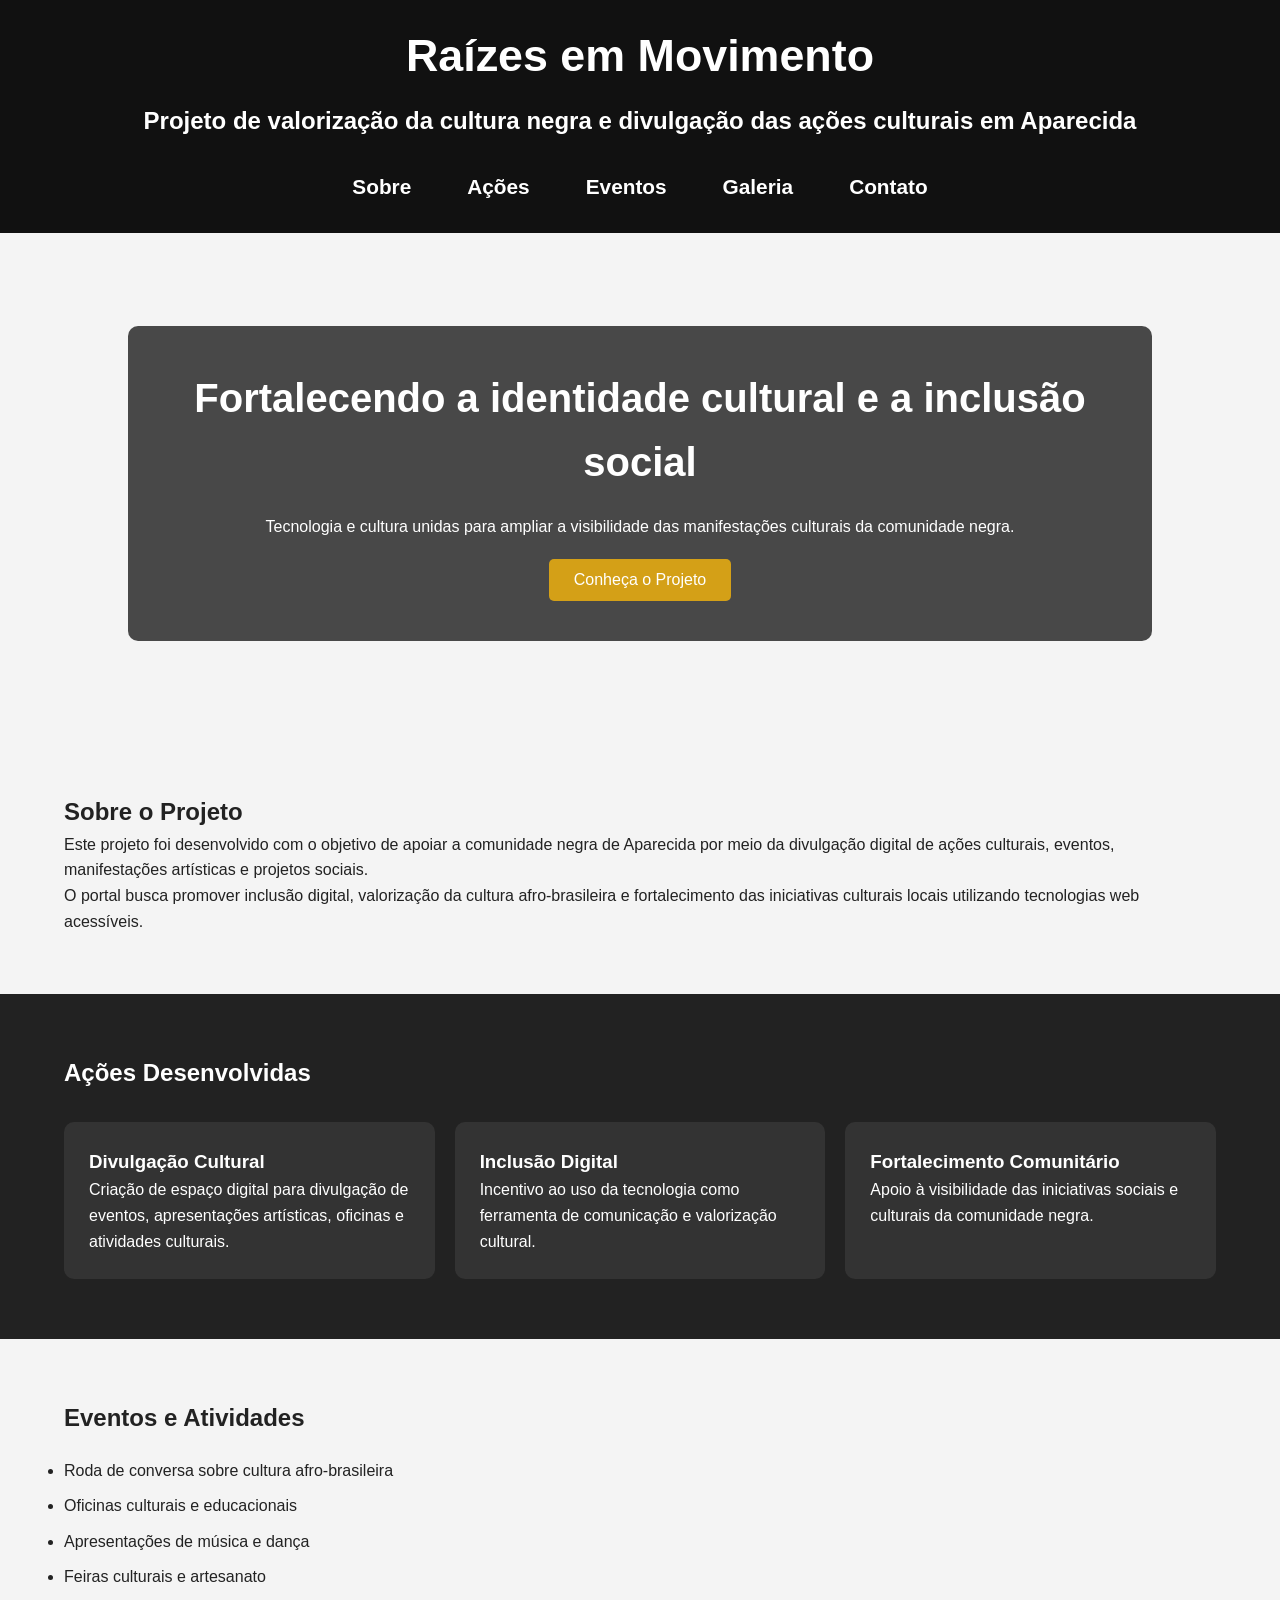
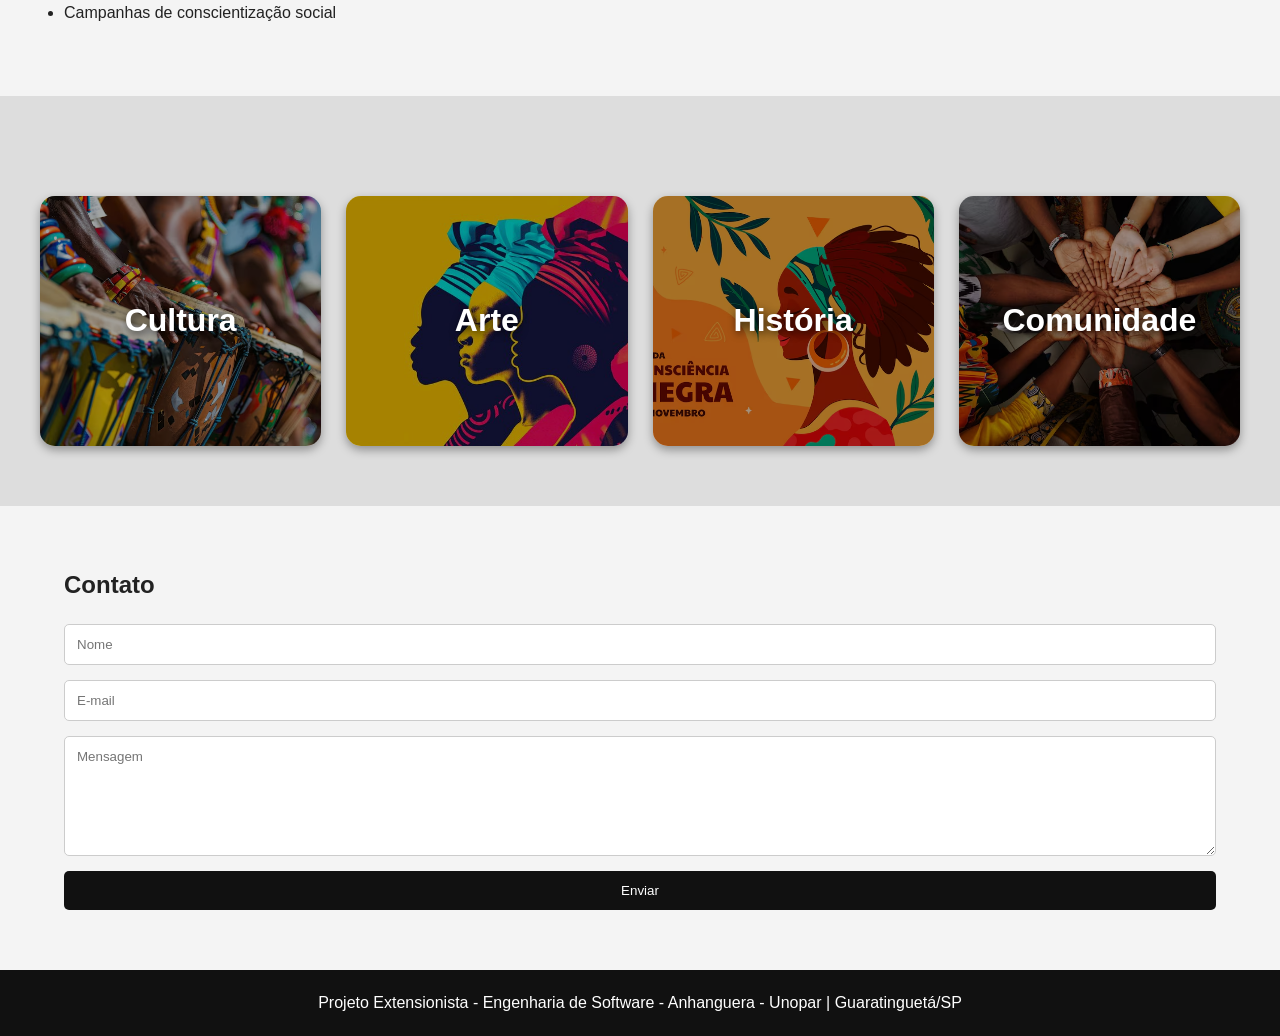
==== index.html @ 5358b911 "first commit" ====
<!doctype html>
<html lang="pt-BR">
  <head>
    <meta charset="UTF-8" />
    <meta name="viewport" content="width=device-width, initial-scale=1.0" />
    <title>Raízes em Movimento - Cultura Negra em Aparecida</title>
    <link rel="stylesheet" href="./css/style.css" />
  </head>
  <body>
    <header>
      <div class="container">
        <h1>Raízes em Movimento</h1>
        <p>
          <h2>Projeto de valorização da cultura negra e divulgação das ações culturais em Aparecida</h2>          
        </p>

        <nav>
          <a href="#sobre">Sobre</a>
          <a href="#acoes">Ações</a>
          <a href="#eventos">Eventos</a>
          <a href="#galeria">Galeria</a>
          <a href="#contato">Contato</a>
        </nav>
      </div>
    </header>

    <section class="banner">
      <div class="overlay">
        <h2>Fortalecendo a identidade cultural e a inclusão social</h2>
        <p>
          Tecnologia e cultura unidas para ampliar a visibilidade das
          manifestações culturais da comunidade negra.
        </p>
        <button onclick="mostrarMensagem()">Conheça o Projeto</button>
      </div>
    </section>

    <section id="sobre" class="container section">
      <h2>Sobre o Projeto</h2>
      <p>
        Este projeto foi desenvolvido com o objetivo de apoiar a comunidade
        negra de Aparecida por meio da divulgação digital de ações culturais,
        eventos, manifestações artísticas e projetos sociais.
      </p>

      <p>
        O portal busca promover inclusão digital, valorização da cultura
        afro-brasileira e fortalecimento das iniciativas culturais locais
        utilizando tecnologias web acessíveis.
      </p>
    </section>

    <section id="acoes" class="section dark-section">
      <div class="container">
        <h2>Ações Desenvolvidas</h2>

        <div class="cards">
          <div class="card">
            <h3>Divulgação Cultural</h3>
            <p>
              Criação de espaço digital para divulgação de eventos,
              apresentações artísticas, oficinas e atividades culturais.
            </p>
          </div>

          <div class="card">
            <h3>Inclusão Digital</h3>
            <p>
              Incentivo ao uso da tecnologia como ferramenta de comunicação e
              valorização cultural.
            </p>
          </div>

          <div class="card">
            <h3>Fortalecimento Comunitário</h3>
            <p>
              Apoio à visibilidade das iniciativas sociais e culturais da
              comunidade negra.
            </p>
          </div>
        </div>
      </div>
    </section>

    <section id="eventos" class="container section">
      <h2>Eventos e Atividades</h2>

      <ul class="eventos">
        <li>Roda de conversa sobre cultura afro-brasileira</li>
        <li>Oficinas culturais e educacionais</li>
        <li>Apresentações de música e dança</li>
        <li>Feiras culturais e artesanato</li>
        <li>Campanhas de conscientização social</li>
      </ul>
    </section>

    <section id="galeria" class="section galeria">
      <div class="galeria-grid">
        <div class="foto">
          <img
            src="./imgs/cultura.jpeg"
            alt="Evento cultural afro-brasileiro"
          />

          <div class="texto-foto">
            <h3>Cultura</h3>
          </div>
        </div>

        <div class="foto">
          <img src="./imgs/arte.jpg" alt="Apresentação artística" />

          <div class="texto-foto">
            <h3>Arte</h3>
          </div>
        </div>

        <div class="foto">
          <img
            src="./imgs/historia.jpeg"
            alt="História da cultura afro-brasileira"
          />

          <div class="texto-foto">
            <h3>História</h3>
          </div>
        </div>

        <div class="foto">
          <img src="./imgs/comunidade.jpg" alt="Comunidade cultural" />

          <div class="texto-foto">
            <h3>Comunidade</h3>
          </div>
        </div>
      </div>
    </section>

    <section id="contato" class="container section">
      <h2>Contato</h2>

      <form id="formContato">
        <input type="text" placeholder="Nome" required />
        <input type="email" placeholder="E-mail" required />
        <textarea placeholder="Mensagem" required></textarea>
        <button type="submit">Enviar</button>
      </form>

      <p id="mensagem"></p>
    </section>

    <footer>
      <p>
        Projeto Extensionista - Engenharia de Software - Anhanguera - Unopar |
        Guaratinguetá/SP
      </p>
    </footer>

    <button id="btnTopo" title="Voltar ao topo">↑</button>

    <script src="./script/script.js"></script>
  </body>
</html>
---- css/style.css ----
*{
    margin:0;
    padding:0;
    box-sizing:border-box;
    font-family: Arial, sans-serif;
}

body{
    background:#f4f4f4;
    color:#222;
    line-height:1.6;
}

.container{
    width:90%;
    max-width:1200px;
    margin:auto;
}

header{
    background:#111;
    color:white;
    padding:20px 0;
    text-align:center;
}

header h1{
    font-size:2.8rem;
    margin-bottom:10px;
}

nav{
    margin-top:20px;

    display:flex;
    justify-content:center;
    gap:20px;

    flex-wrap:wrap;
}

nav a{
    color:white;

    text-decoration:none;

    font-size:1.3rem;
    font-weight:bold;

    padding:10px 18px;

    border-radius:8px;

    transition:0.35s ease;

    position:relative;

    overflow:hidden;
}

nav a:hover{
    background:#d4a017;

    color:#111;

    transform:scale(1.08);

    box-shadow:0 4px 12px rgba(212,160,23,0.5);
}

.banner{
    background:url('https://images.unsplash.com/photo-1516280440614-37939bbacd81?q=80&w=1600&auto=format&fit=crop') center/cover;
    height:500px;
    display:flex;
    align-items:center;
    justify-content:center;
}

.overlay{
    background:rgba(0,0,0,0.7);
    color:white;
    padding:40px;
    text-align:center;
    border-radius:10px;
    width:80%;
}

.overlay h2{
    font-size:2.5rem;
    margin-bottom:20px;
}

.overlay button{
    margin-top:20px;
    padding:12px 25px;
    border:none;
    background:#d4a017;
    color:white;
    font-size:1rem;
    cursor:pointer;
    border-radius:5px;
}

.section{
    padding:60px 0;
}

.dark-section{
    background:#222;
    color:white;
}

.cards{
    display:grid;
    grid-template-columns:repeat(auto-fit,minmax(250px,1fr));
    gap:20px;
    margin-top:30px;
}

.card{
    background:#333;
    padding:25px;
    border-radius:10px;
}

.eventos{
    margin-top:20px;
}

.eventos li{
    margin-bottom:10px;
}

.galeria{
    background:#ddd;
}

.galeria-grid{
    display:grid;
    grid-template-columns:repeat(auto-fit,minmax(250px,1fr));
    gap:25px;

    margin-top:40px;

    padding:0 40px;
}

.foto{
    position:relative;
    width:100%;
    height:250px;
    overflow:hidden;
    border-radius:15px;
    box-shadow:0 4px 10px rgba(0,0,0,0.35);
    cursor:pointer;
}

.foto img{
    width:100%;
    height:100%;
    object-fit:cover;
    transition:0.5s;
}

.foto:hover img{
    transform:scale(1.1);
}

.texto-foto{
    position:absolute;
    top:0;
    left:0;

    width:100%;
    height:100%;

    display:flex;
    justify-content:center;
    align-items:center;

    background:rgba(0,0,0,0.35);

    opacity:1;

    transition:0.4s;
}

.texto-foto h3{
    color:white;
    font-size:2rem;
    font-weight:bold;
    text-shadow:2px 2px 8px rgba(0,0,0,0.8);
}

form{
    display:flex;
    flex-direction:column;
    gap:15px;
    margin-top:20px;
}

input, textarea{
    padding:12px;
    border:1px solid #ccc;
    border-radius:5px;
}

textarea{
    height:120px;
}

form button{
    padding:12px;
    background:#111;
    color:white;
    border:none;
    cursor:pointer;
    border-radius:5px;
}

footer{
    background:#111;
    color:white;
    text-align:center;
    padding:20px;
}

#btnTopo{
    position:fixed;

    bottom:25px;
    right:25px;

    width:50px;
    height:50px;

    border:none;
    border-radius:50%;

    background:#111;
    color:white;

    font-size:1.5rem;
    font-weight:bold;

    cursor:pointer;

    box-shadow:0 4px 10px rgba(0,0,0,0.3);

    opacity:0;
    visibility:hidden;

    transition:0.3s;

    z-index:999;
}

#btnTopo:hover{
    background:#d4a017;
    transform:scale(1.1);
}

#btnTopo.show{
    opacity:1;
    visibility:visible;
}
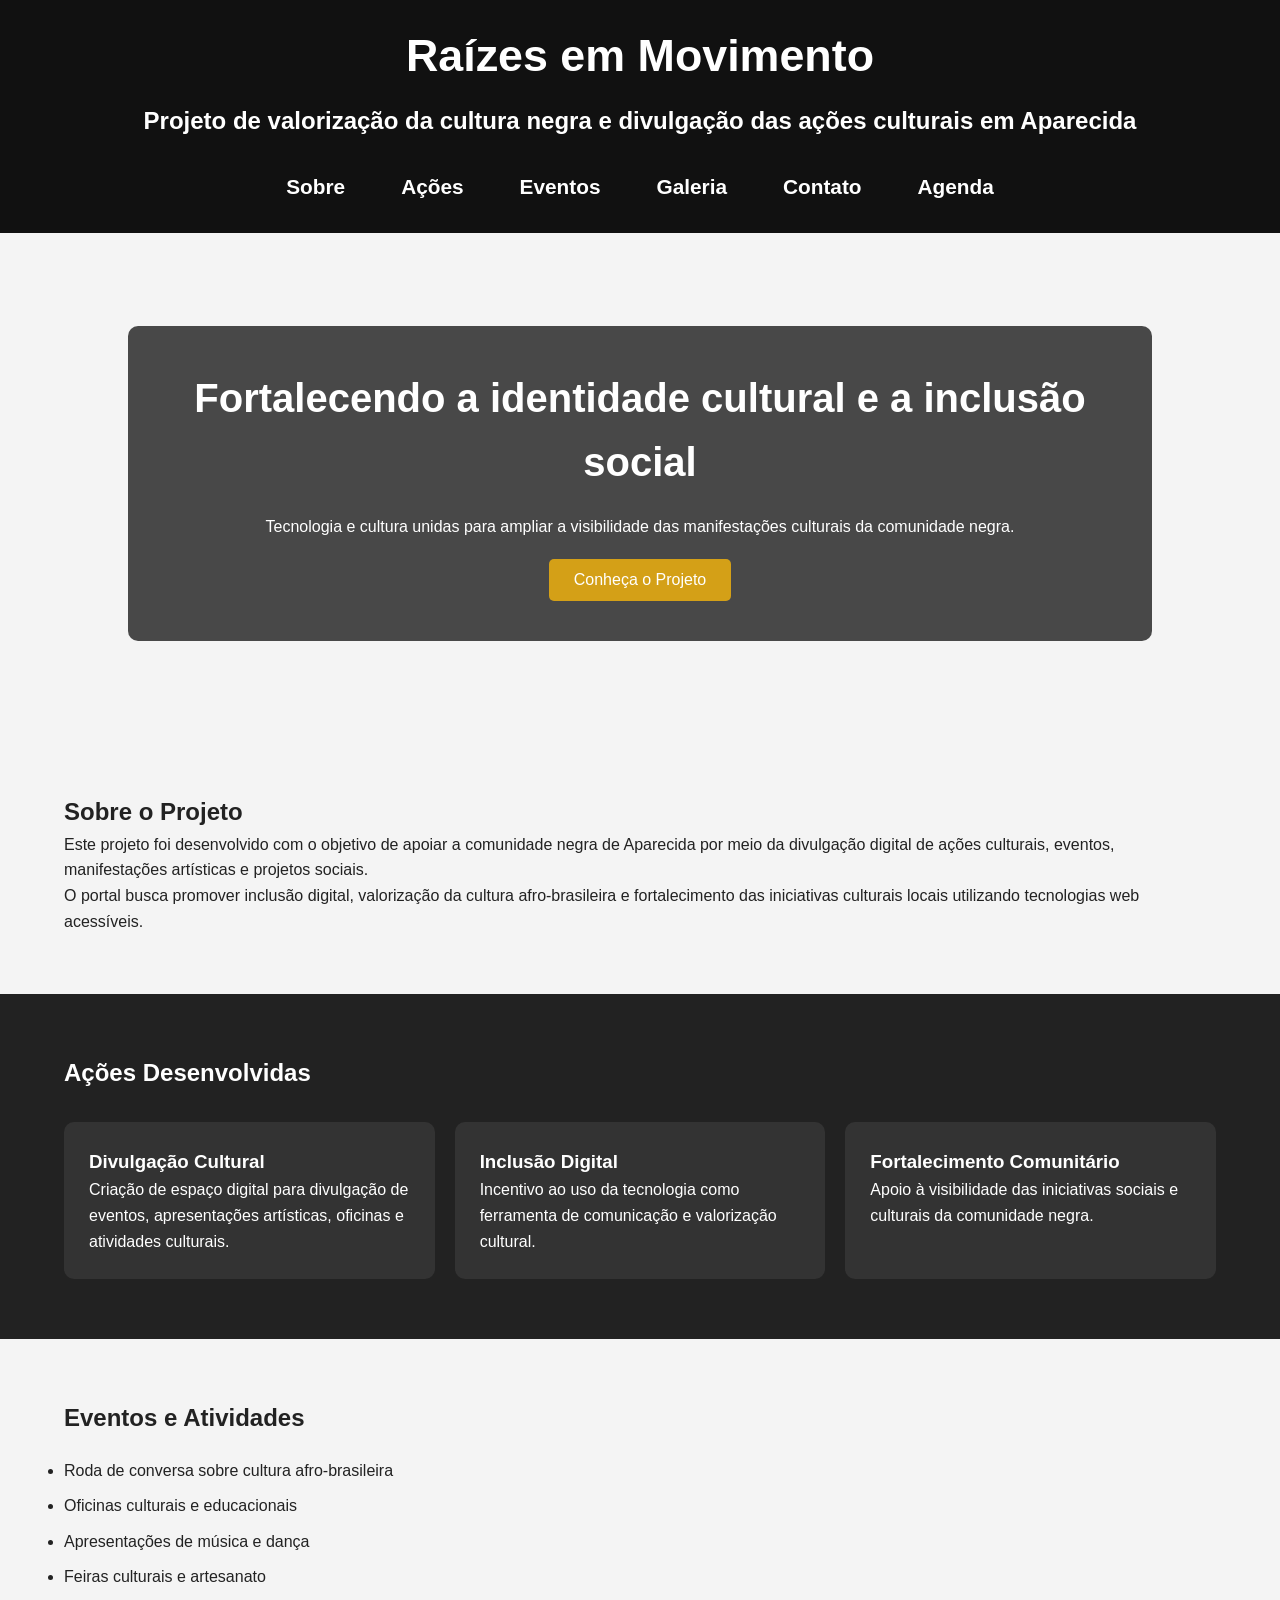
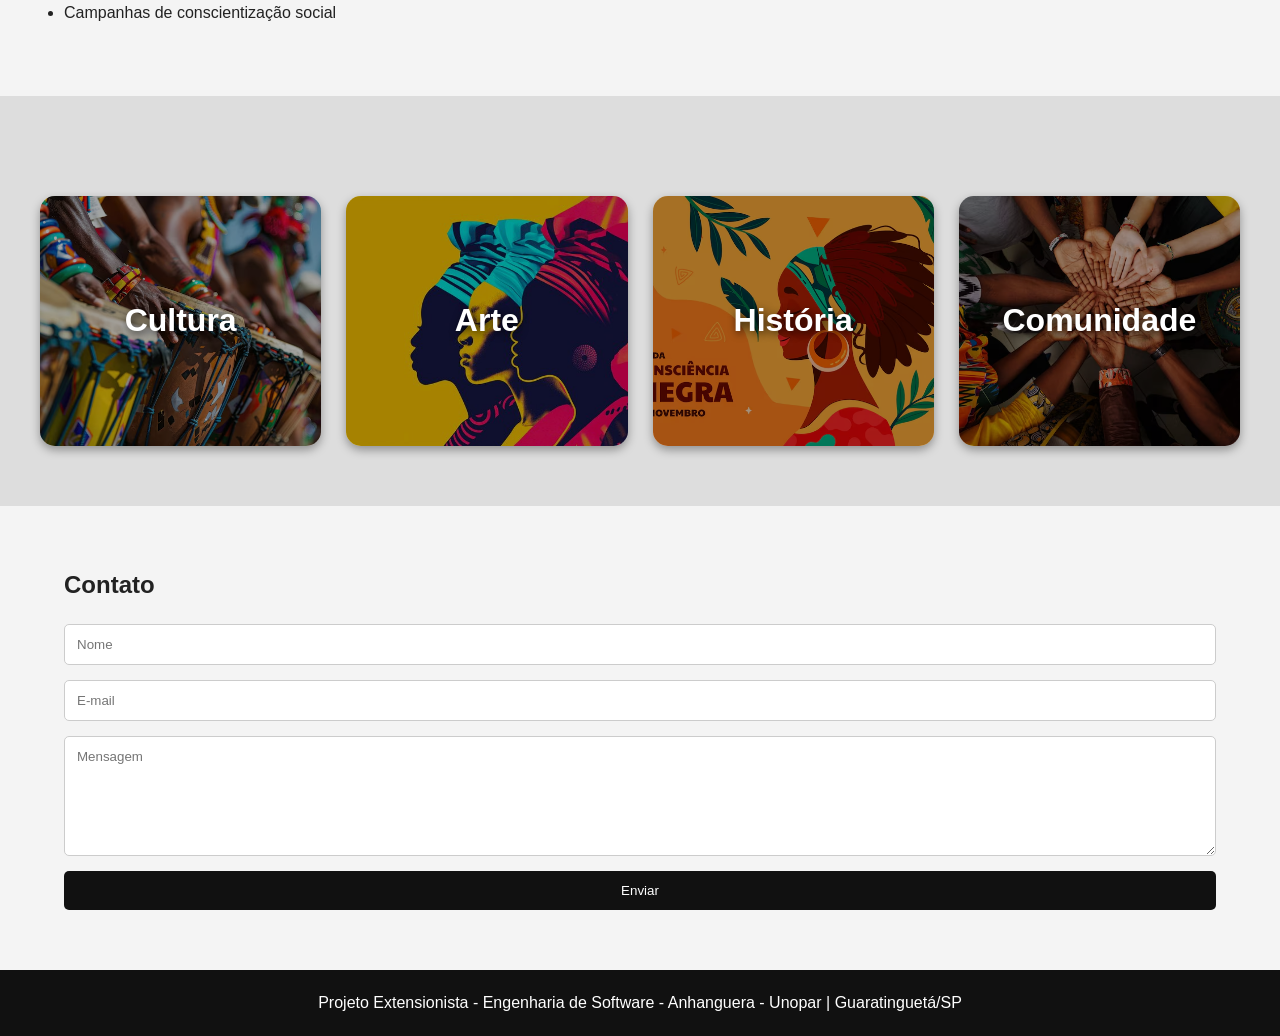
==== commit ebaef1fc: "update index" ====
--- a/index.html
+++ b/index.html
@@ -20,6 +20,7 @@
           <a href="#eventos">Eventos</a>
           <a href="#galeria">Galeria</a>
           <a href="#contato">Contato</a>
+          <a href="agenda.html" target="_blank">Agenda</a>
         </nav>
       </div>
     </header>
--- a/css/style.css
+++ b/css/style.css
@@ -264,3 +264,174 @@
     opacity:1;
     visibility:visible;
 }
+
+/* ========================= */
+/* RESPONSIVIDADE MOBILE */
+/* ========================= */
+
+@media(max-width: 992px){
+
+    header h1{
+        font-size:2.2rem;
+    }
+
+    .overlay h2{
+        font-size:2rem;
+    }
+
+    .overlay{
+        width:90%;
+        padding:30px;
+    }
+
+    nav{
+        gap:12px;
+    }
+
+    nav a{
+        font-size:1.1rem;
+        padding:8px 14px;
+    }
+
+    .cards{
+        grid-template-columns:1fr;
+    }
+
+    .galeria-grid{
+        grid-template-columns:repeat(auto-fit,minmax(220px,1fr));
+        padding:0 20px;
+    }
+
+}
+
+/* ========================= */
+/* CELULARES */
+/* ========================= */
+
+@media(max-width: 768px){
+
+    header{
+        padding:15px 0;
+    }
+
+    header h1{
+        font-size:1.8rem;
+    }
+
+    header p{
+        font-size:0.95rem;
+        padding:0 10px;
+    }
+
+    nav{
+        flex-direction:column;
+        align-items:center;
+        gap:10px;
+    }
+
+    nav a{
+        width:80%;
+        text-align:center;
+    }
+
+    .banner{
+        height:420px;
+    }
+
+    .overlay{
+        width:92%;
+        padding:20px;
+    }
+
+    .overlay h2{
+        font-size:1.5rem;
+    }
+
+    .overlay p{
+        font-size:0.95rem;
+    }
+
+    .section{
+        padding:40px 0;
+    }
+
+    .container{
+        width:95%;
+    }
+
+    .cards{
+        gap:15px;
+    }
+
+    .card{
+        padding:20px;
+    }
+
+    .galeria-grid{
+        grid-template-columns:1fr;
+        padding:0 10px;
+    }
+
+    .foto{
+        height:220px;
+    }
+
+    .texto-foto h3{
+        font-size:1.5rem;
+    }
+
+    form{
+        gap:12px;
+    }
+
+    input,
+    textarea{
+        font-size:1rem;
+    }
+
+    #btnTopo{
+        width:45px;
+        height:45px;
+        font-size:1.2rem;
+        bottom:15px;
+        right:15px;
+    }
+
+}
+
+/* ========================= */
+/* CELULARES PEQUENOS */
+/* ========================= */
+
+@media(max-width: 480px){
+
+    header h1{
+        font-size:1.5rem;
+    }
+
+    .overlay h2{
+        font-size:1.2rem;
+    }
+
+    .overlay p{
+        font-size:0.9rem;
+    }
+
+    .overlay button{
+        width:100%;
+    }
+
+    .foto{
+        height:200px;
+    }
+
+    .texto-foto h3{
+        font-size:1.3rem;
+    }
+
+    footer p{
+        font-size:0.85rem;
+        padding:0 10px;
+    }
+
+}
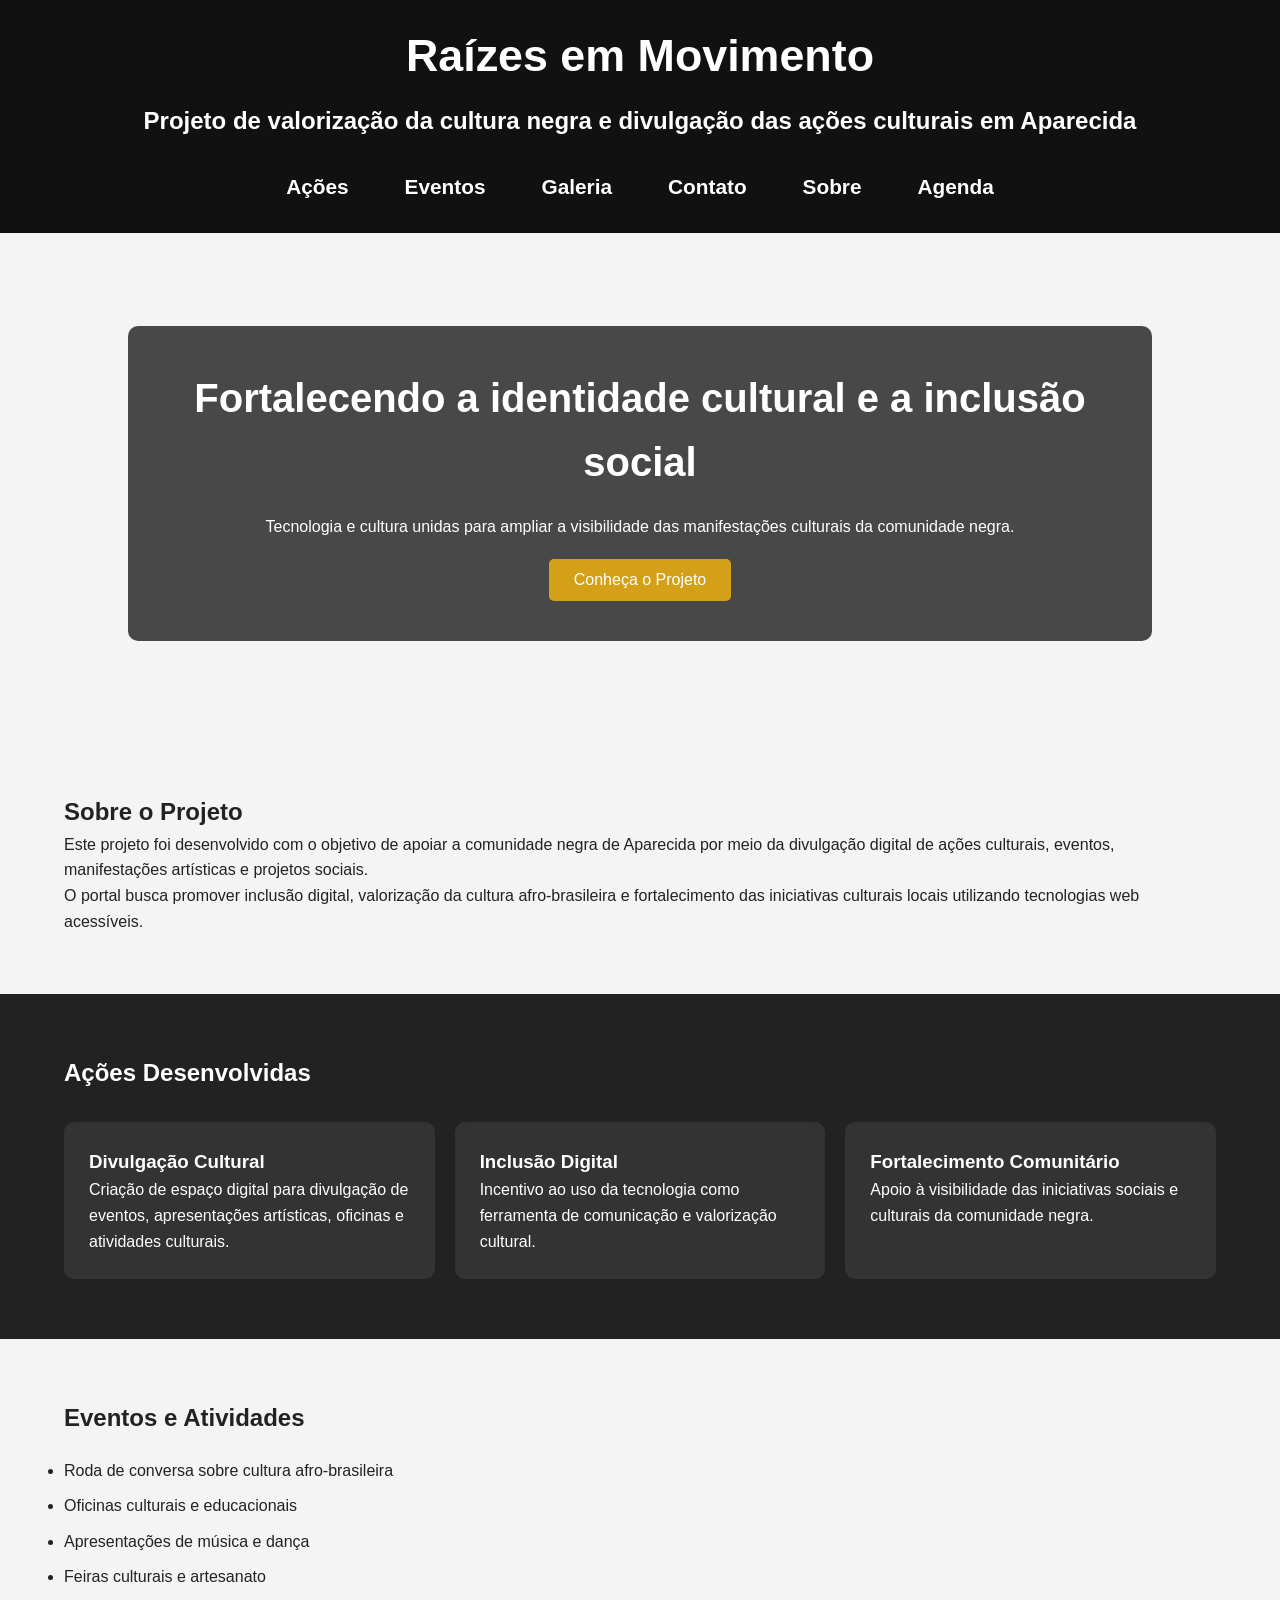
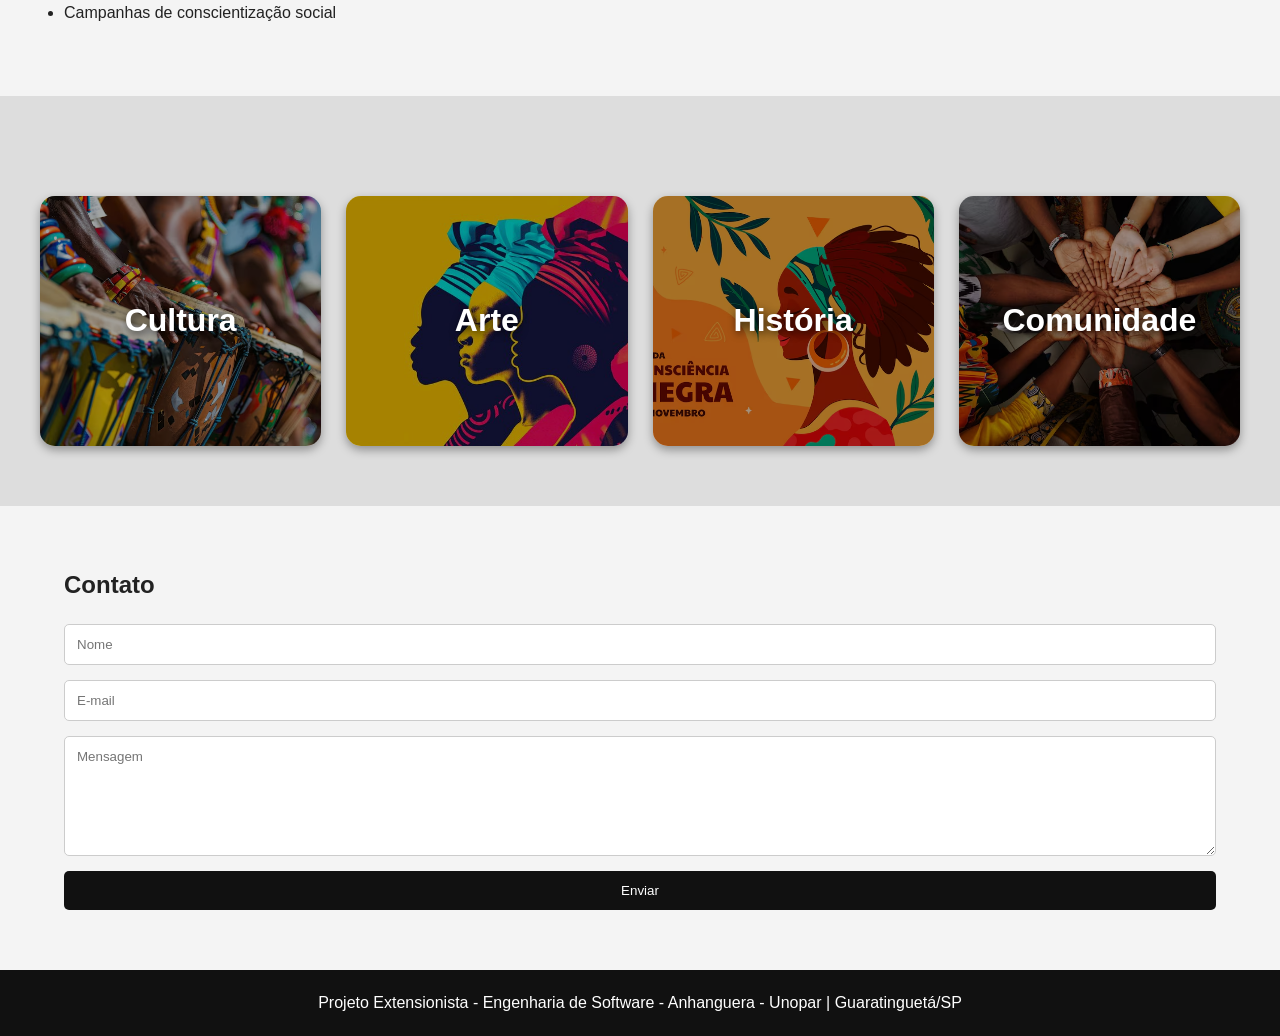
==== commit d1497323: "update menu index" ====
--- a/index.html
+++ b/index.html
@@ -15,11 +15,12 @@
         </p>
 
         <nav>
-          <a href="#sobre">Sobre</a>
+          
           <a href="#acoes">Ações</a>
           <a href="#eventos">Eventos</a>
           <a href="#galeria">Galeria</a>
           <a href="#contato">Contato</a>
+          <a href="#sobre">Sobre</a>
           <a href="agenda.html" target="_blank">Agenda</a>
         </nav>
       </div>
--- a/css/style.css
+++ b/css/style.css
@@ -66,6 +66,26 @@
     transform:scale(1.08);
 
     box-shadow:0 4px 12px rgba(212,160,23,0.5);
+}
+
+nav a::before{
+    content:'';
+
+    position:absolute;
+
+    top:0;
+    left:-100%;
+
+    width:100%;
+    height:100%;
+
+    background:rgba(255,255,255,0.2);
+
+    transition:0.5s;
+}
+
+nav a:hover::before{
+    left:100%;
 }
 
 .banner{
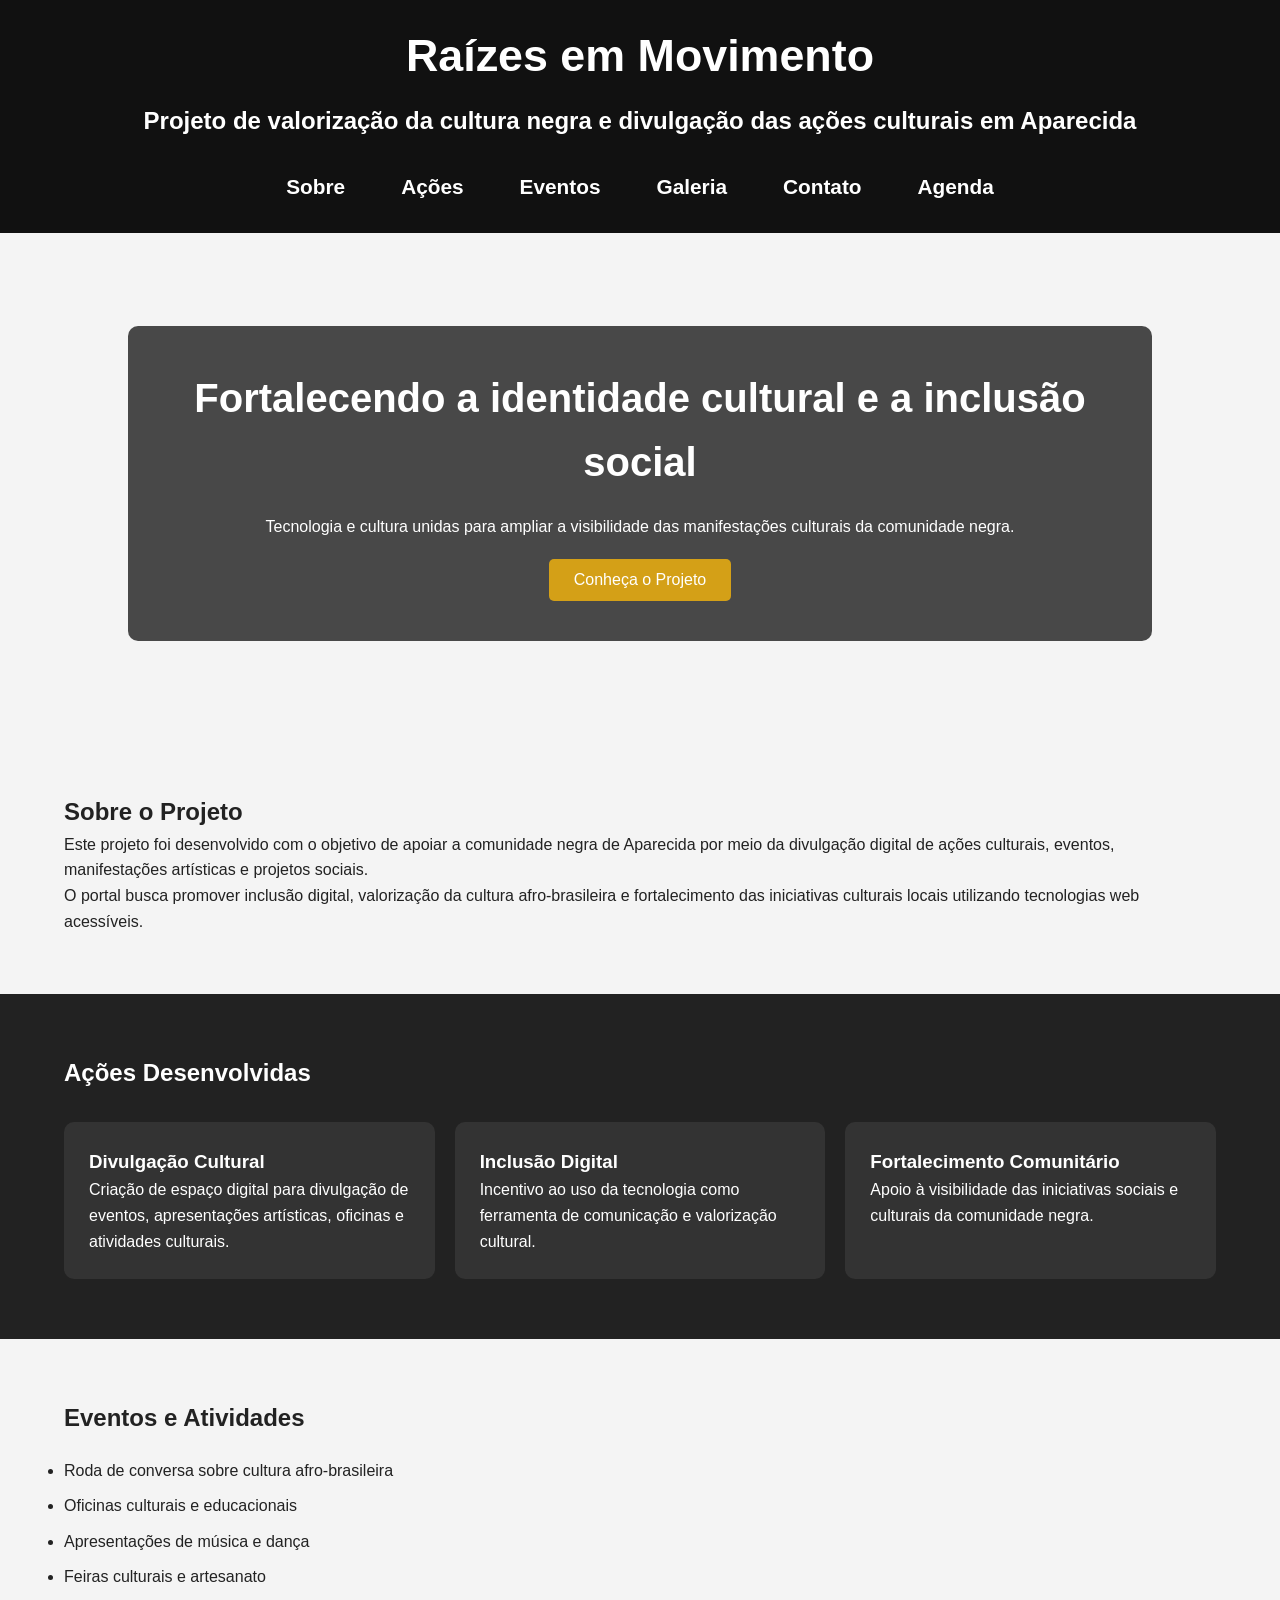
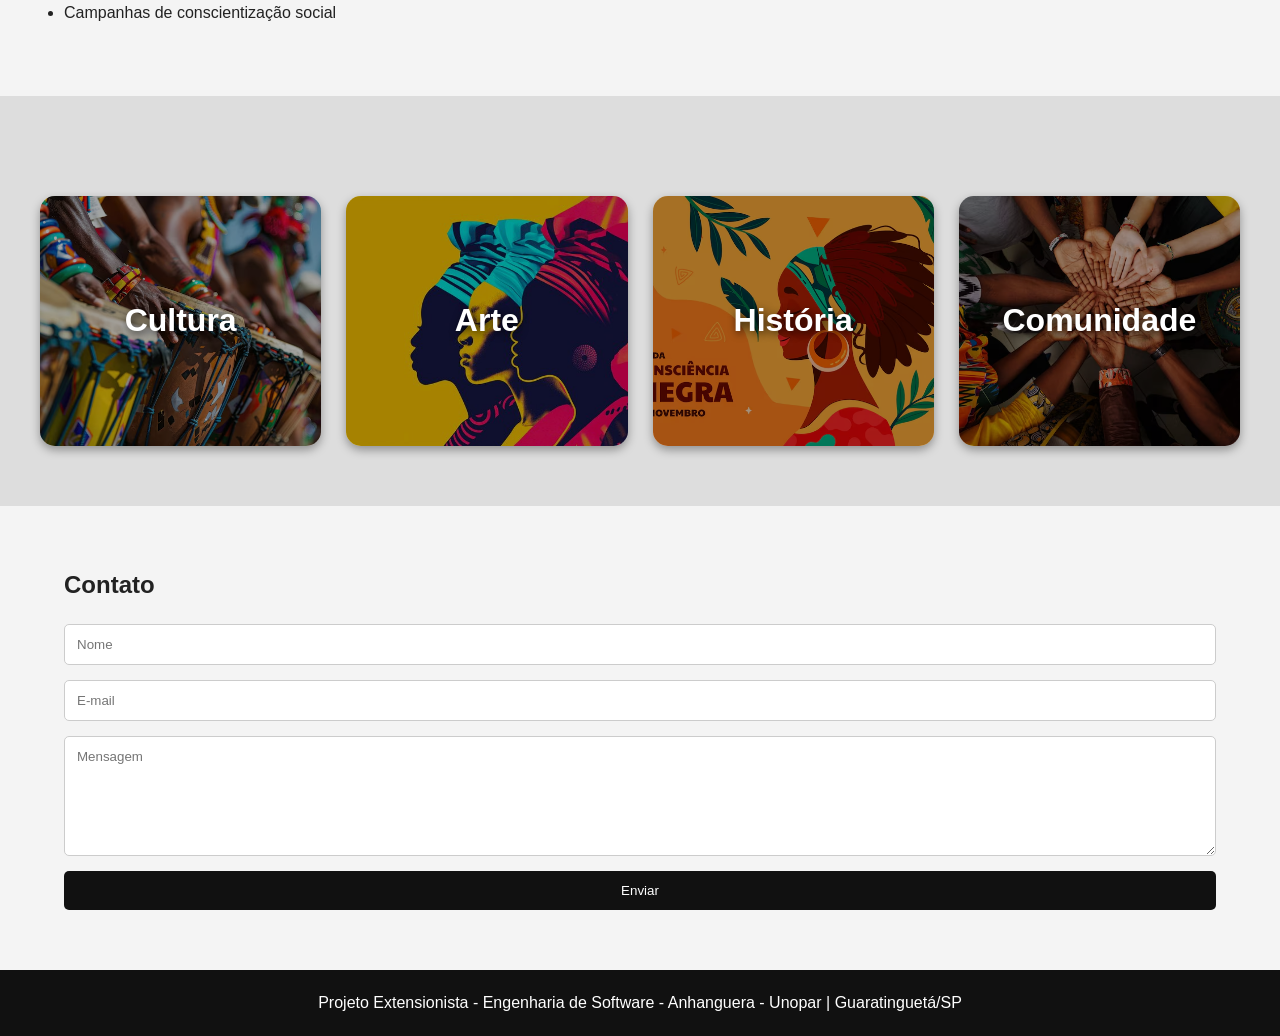
==== commit cbcec8e7: "update index.html" ====
--- a/index.html
+++ b/index.html
@@ -14,13 +14,12 @@
           <h2>Projeto de valorização da cultura negra e divulgação das ações culturais em Aparecida</h2>          
         </p>
 
-        <nav>
-          
+        <nav>          
+          <a href="#sobre">Sobre</a>
           <a href="#acoes">Ações</a>
           <a href="#eventos">Eventos</a>
           <a href="#galeria">Galeria</a>
-          <a href="#contato">Contato</a>
-          <a href="#sobre">Sobre</a>
+          <a href="#contato">Contato</a>          
           <a href="agenda.html" target="_blank">Agenda</a>
         </nav>
       </div>
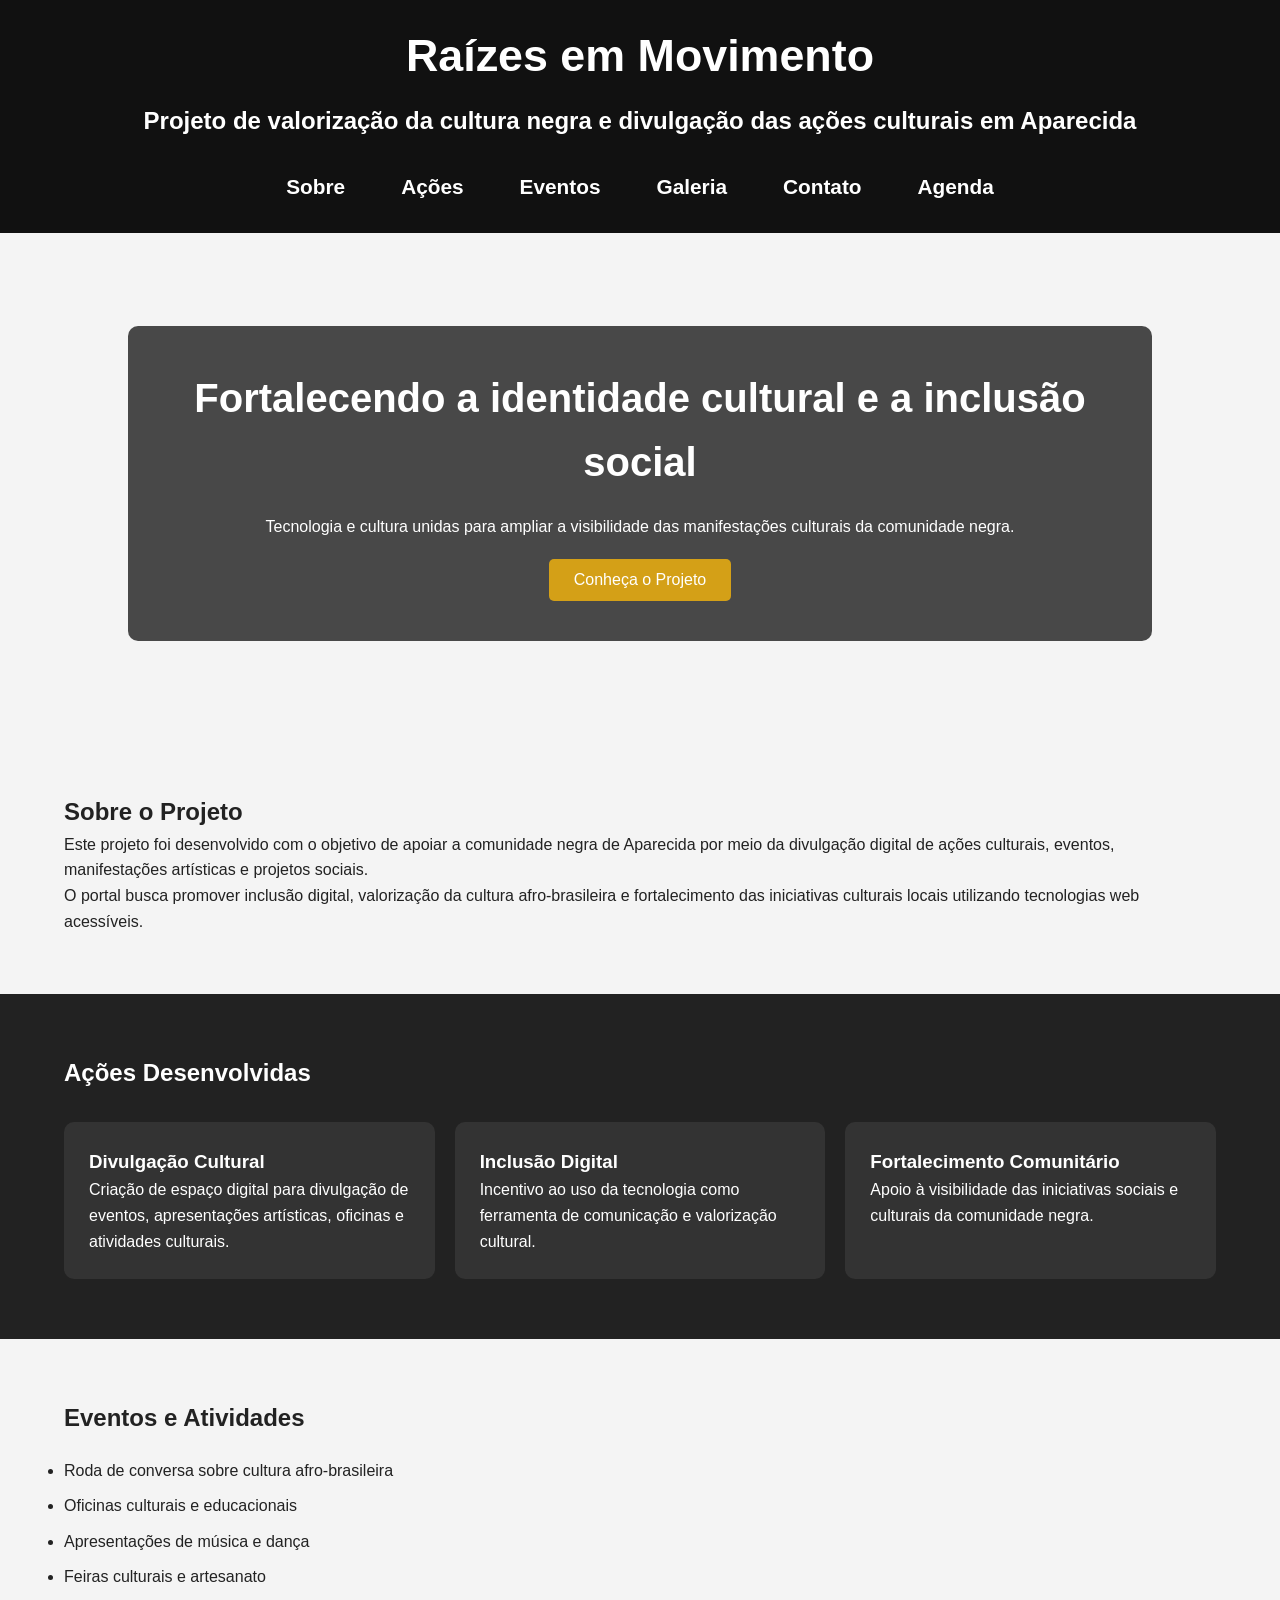
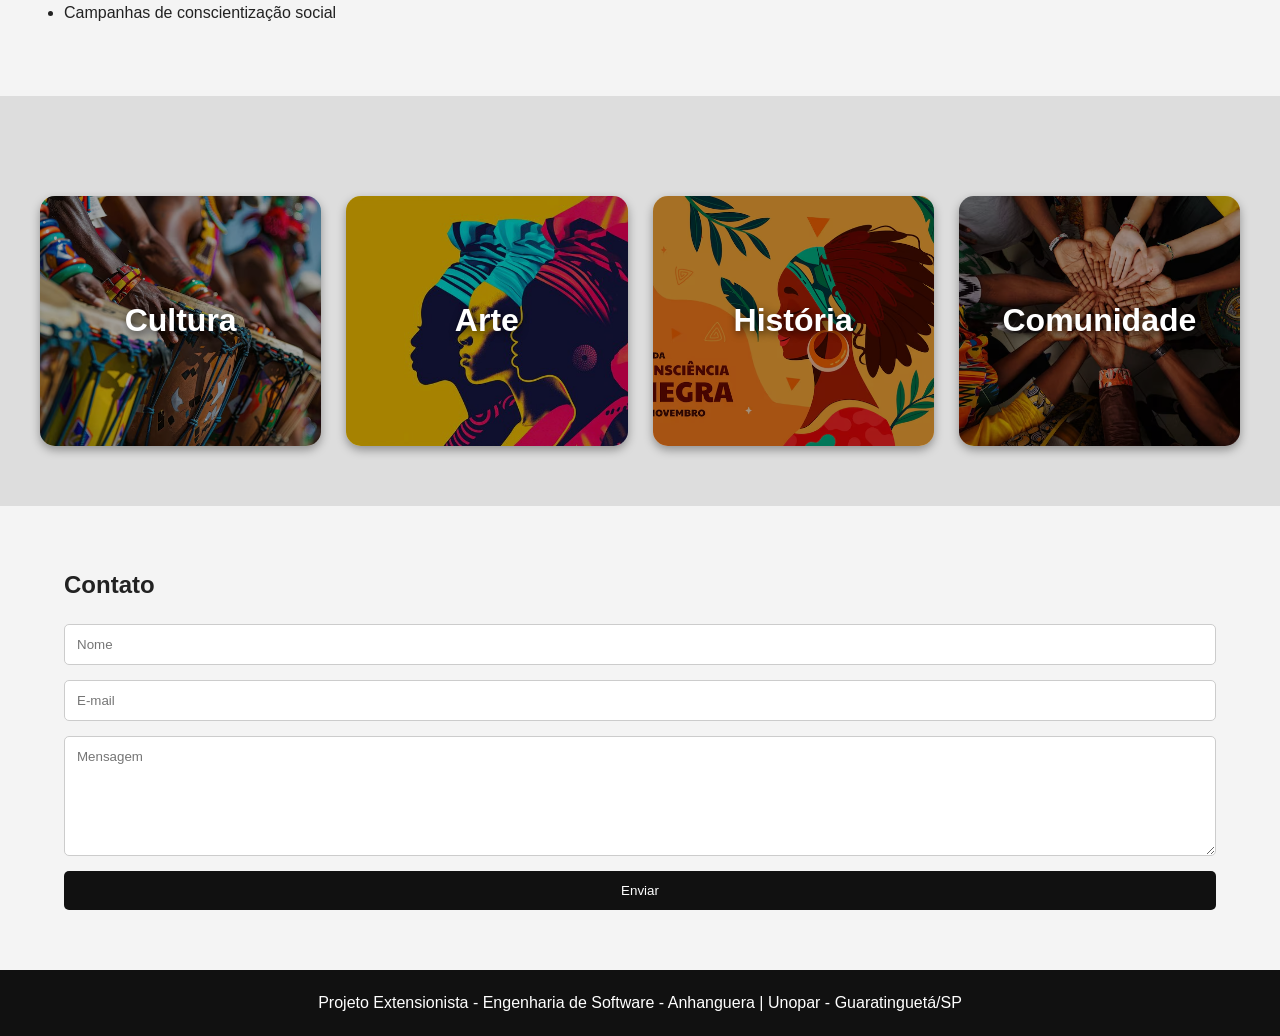
==== commit 309ff9c6: "update footer" ====
--- a/index.html
+++ b/index.html
@@ -109,7 +109,7 @@
         </div>
 
         <div class="foto">
-          <img src="./imgs/arte.jpg" alt="Apresentação artística" />
+          <img src="./imgs/arte.jpg" alt="Apresentação artística"/>
 
           <div class="texto-foto">
             <h3>Arte</h3>
@@ -119,8 +119,7 @@
         <div class="foto">
           <img
             src="./imgs/historia.jpeg"
-            alt="História da cultura afro-brasileira"
-          />
+            alt="História da cultura afro-brasileira"/>
 
           <div class="texto-foto">
             <h3>História</h3>
@@ -129,7 +128,6 @@
 
         <div class="foto">
           <img src="./imgs/comunidade.jpg" alt="Comunidade cultural" />
-
           <div class="texto-foto">
             <h3>Comunidade</h3>
           </div>
@@ -152,8 +150,7 @@
 
     <footer>
       <p>
-        Projeto Extensionista - Engenharia de Software - Anhanguera - Unopar |
-        Guaratinguetá/SP
+        Projeto Extensionista - Engenharia de Software - Anhanguera | Unopar - Guaratinguetá/SP
       </p>
     </footer>
 
--- a/css/style.css
+++ b/css/style.css
@@ -31,56 +31,39 @@
 
 nav{
     margin-top:20px;
-
     display:flex;
     justify-content:center;
     gap:20px;
-
     flex-wrap:wrap;
 }
 
 nav a{
     color:white;
-
     text-decoration:none;
-
     font-size:1.3rem;
     font-weight:bold;
-
     padding:10px 18px;
-
     border-radius:8px;
-
     transition:0.35s ease;
-
     position:relative;
-
     overflow:hidden;
 }
 
 nav a:hover{
     background:#d4a017;
-
     color:#111;
-
     transform:scale(1.08);
-
     box-shadow:0 4px 12px rgba(212,160,23,0.5);
 }
 
 nav a::before{
     content:'';
-
     position:absolute;
-
     top:0;
     left:-100%;
-
     width:100%;
     height:100%;
-
     background:rgba(255,255,255,0.2);
-
     transition:0.5s;
 }
 
@@ -159,9 +142,7 @@
     display:grid;
     grid-template-columns:repeat(auto-fit,minmax(250px,1fr));
     gap:25px;
-
     margin-top:40px;
-
     padding:0 40px;
 }
 
@@ -190,18 +171,13 @@
     position:absolute;
     top:0;
     left:0;
-
     width:100%;
     height:100%;
-
     display:flex;
     justify-content:center;
     align-items:center;
-
     background:rgba(0,0,0,0.35);
-
     opacity:1;
-
     transition:0.4s;
 }
 
@@ -247,31 +223,21 @@
 
 #btnTopo{
     position:fixed;
-
     bottom:25px;
     right:25px;
-
     width:50px;
     height:50px;
-
     border:none;
     border-radius:50%;
-
     background:#111;
     color:white;
-
     font-size:1.5rem;
     font-weight:bold;
-
     cursor:pointer;
-
     box-shadow:0 4px 10px rgba(0,0,0,0.3);
-
     opacity:0;
     visibility:hidden;
-
     transition:0.3s;
-
     z-index:999;
 }
 
